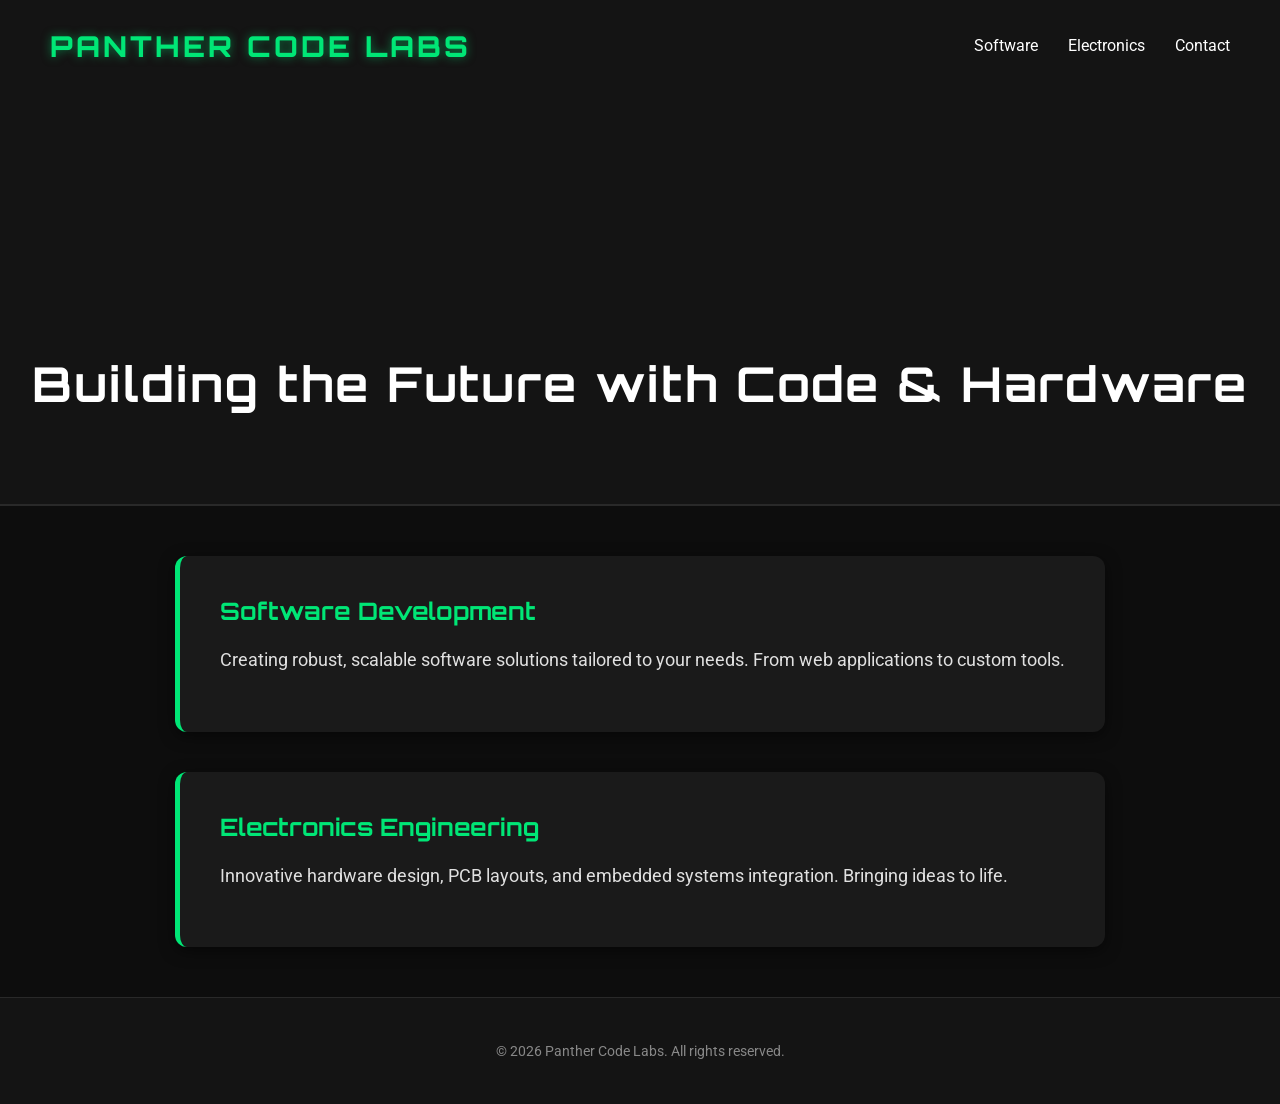
==== index.html @ 7a2c1446 "Add files via upload" ====
<!DOCTYPE html>
<html lang="en">
<head>
    <meta charset="UTF-8">
    <meta name="viewport" content="width=device-width, initial-scale=1.0">
    <title>Panther Code Labs</title>
    <link rel="stylesheet" href="style.css">
    <link href="https://fonts.googleapis.com/css2?family=Orbitron:wght@500;800&family=Roboto:wght@300;400&display=swap" rel="stylesheet">
    <link rel="stylesheet" href="https://cdnjs.cloudflare.com/ajax/libs/animate.css/4.1.1/animate.min.css" />
</head>
<body>
    <header>
        <nav class="animate__animated animate__fadeInDown">
            <div class="logo">Panther Code Labs</div>
            <ul>
                <li><a href="software.html">Software</a></li>
                <li><a href="electronics.html">Electronics</a></li>
                <li><a href="#contact">Contact</a></li>
            </ul>
        </nav>
        <div class="hero animate__animated animate__zoomIn">
            <div class="panther-logo"></div>
            <h1>Building the Future with Code & Hardware</h1>
        </div>
    </header>

    <main>
        <section id="software" class="card animate__animated animate__fadeInUp">
            <h2>Software Development</h2>
            <p>Creating robust, scalable software solutions tailored to your needs. From web applications to custom tools.</p>
        </section>

        <section id="electronics" class="card animate__animated animate__fadeInUp">
            <h2>Electronics Engineering</h2>
            <p>Innovative hardware design, PCB layouts, and embedded systems integration. Bringing ideas to life.</p>
        </section>
    </main>

    <footer>
        <p>&copy; 2026 Panther Code Labs. All rights reserved.</p>
    </footer>
</body>
</html>
---- style.css ----
body {
    margin: 0;
    padding: 0;
    font-family: 'Roboto', sans-serif;
    background-color: #0d0d0d;
    color: #e0e0e0;
    display: flex;
    flex-direction: column;
    min-height: 100vh;
}

header {
    background-color: #141414;
    border-bottom: 2px solid #292929;
}

nav {
    display: flex;
    justify-content: space-between;
    align-items: center;
    padding: 20px 50px;
    max-width: 1200px;
    margin: 0 auto;
}

.logo {
    font-weight: 800;
    font-family: 'Orbitron', sans-serif;
    font-size: 1.8em;
    color: #00e676;
    text-transform: uppercase;
    letter-spacing: 3px;
    text-shadow: 0 0 10px rgba(0, 230, 118, 0.5);
}

nav ul {
    list-style: none;
    display: flex;
    gap: 30px;
}

    nav ul li a {
        text-decoration: none;
        color: #ffffff;
        font-weight: 400;
        transition: color 0.3s ease;
    }

        nav ul li a:hover {
            color: #00e676;
        }

.hero {
    text-align: center;
    padding: 80px 20px;
    background-color: #141414;
}

.panther-logo {
    width: 150px;
    height: 150px;
    background-image: url('https://cdn-icons-png.freepik.com/256/11090/11090407.png?semt=ais_hybrid');
    background-size: contain;
    background-repeat: no-repeat;
    background-position: center;
    margin: 0 auto 20px auto;
    filter: drop-shadow(0 0 15px #00e676);
}

.hero h1 {
    font-family: 'Orbitron', sans-serif;
    font-size: 3em;
    color: #ffffff;
    margin-bottom: 10px;
    letter-spacing: 2px;
}

main {
    flex: 1;
    padding: 50px 20px;
    max-width: 1000px;
    margin: 0 auto;
    display: flex;
    flex-direction: column;
    gap: 40px;
}

.card {
    background-color: #1a1a1a;
    padding: 40px;
    border-radius: 12px;
    box-shadow: 0 4px 15px rgba(0, 0, 0, 0.5);
    border-left: 5px solid #00e676;
    transition: transform 0.3s ease;
}

    .card:hover {
        transform: translateY(-5px);
    }

    .card h2 {
        color: #00e676;
        margin-top: 0;
        font-family: 'Orbitron', sans-serif;
    }

    .card p {
        font-size: 1.1em;
        line-height: 1.6;
    }

footer {
    background-color: #141414;
    text-align: center;
    padding: 30px;
    border-top: 1px solid #292929;
    color: #888888;
    font-size: 0.9em;
}
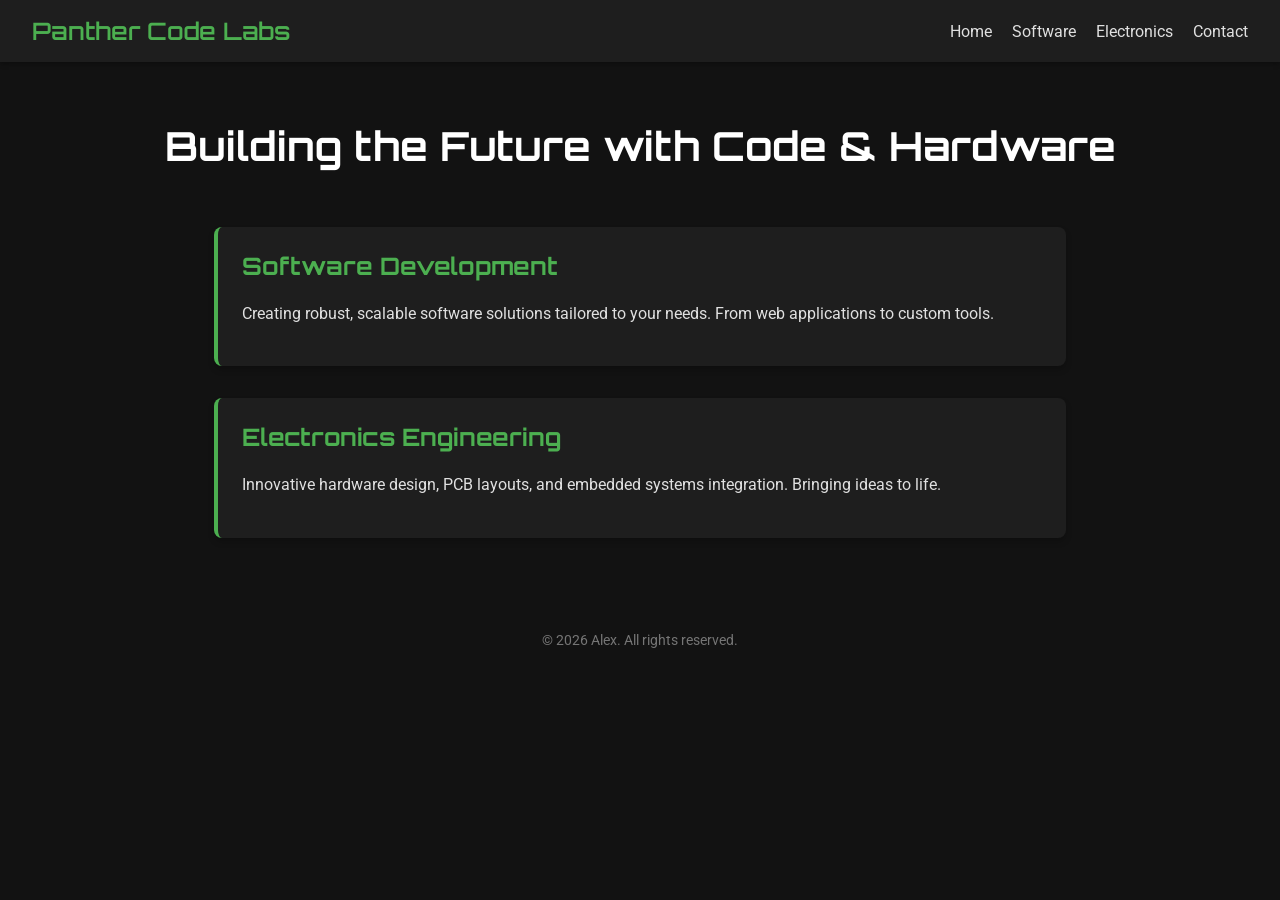
==== commit b02fd2ab: "Add files via upload" ====
--- a/index.html
+++ b/index.html
@@ -3,41 +3,40 @@
 <head>
     <meta charset="UTF-8">
     <meta name="viewport" content="width=device-width, initial-scale=1.0">
-    <title>Panther Code Labs</title>
+    <title>Panther Code Labs - Home</title>
     <link rel="stylesheet" href="style.css">
-    <link href="https://fonts.googleapis.com/css2?family=Orbitron:wght@500;800&family=Roboto:wght@300;400&display=swap" rel="stylesheet">
     <link rel="stylesheet" href="https://cdnjs.cloudflare.com/ajax/libs/animate.css/4.1.1/animate.min.css" />
+    <link rel="preconnect" href="https://fonts.googleapis.com">
+    <link rel="preconnect" href="https://fonts.gstatic.com" crossorigin>
+    <link href="https://fonts.googleapis.com/css2?family=Roboto:wght@300;400&family=Orbitron:wght@600&display=swap" rel="stylesheet">
 </head>
 <body>
     <header>
         <nav class="animate__animated animate__fadeInDown">
             <div class="logo">Panther Code Labs</div>
             <ul>
+                <li><a href="index.html">Home</a></li>
                 <li><a href="software.html">Software</a></li>
                 <li><a href="electronics.html">Electronics</a></li>
-                <li><a href="#contact">Contact</a></li>
+                <li><a href="contact.html">Contact</a></li>
             </ul>
         </nav>
+    </header>
+    <main>
         <div class="hero animate__animated animate__zoomIn">
-            <div class="panther-logo"></div>
             <h1>Building the Future with Code & Hardware</h1>
         </div>
-    </header>
-
-    <main>
         <section id="software" class="card animate__animated animate__fadeInUp">
             <h2>Software Development</h2>
             <p>Creating robust, scalable software solutions tailored to your needs. From web applications to custom tools.</p>
         </section>
-
         <section id="electronics" class="card animate__animated animate__fadeInUp">
             <h2>Electronics Engineering</h2>
             <p>Innovative hardware design, PCB layouts, and embedded systems integration. Bringing ideas to life.</p>
         </section>
     </main>
-
     <footer>
-        <p>&copy; 2026 Panther Code Labs. All rights reserved.</p>
+        <p>&copy; 2026 Alex. All rights reserved.</p>
     </footer>
 </body>
 </html>
--- a/style.css
+++ b/style.css
@@ -1,119 +1,95 @@
 body {
     margin: 0;
-    padding: 0;
     font-family: 'Roboto', sans-serif;
-    background-color: #0d0d0d;
+    background-color: #121212;
     color: #e0e0e0;
-    display: flex;
-    flex-direction: column;
-    min-height: 100vh;
 }
 
 header {
-    background-color: #141414;
-    border-bottom: 2px solid #292929;
+    background-color: #1e1e1e;
+    padding: 1rem 2rem;
+    box-shadow: 0 2px 5px rgba(0,0,0,0.3);
 }
 
 nav {
     display: flex;
     justify-content: space-between;
     align-items: center;
-    padding: 20px 50px;
-    max-width: 1200px;
-    margin: 0 auto;
 }
 
 .logo {
-    font-weight: 800;
     font-family: 'Orbitron', sans-serif;
-    font-size: 1.8em;
-    color: #00e676;
-    text-transform: uppercase;
-    letter-spacing: 3px;
-    text-shadow: 0 0 10px rgba(0, 230, 118, 0.5);
+    font-size: 1.5rem;
+    color: #4CAF50;
+    font-weight: 600;
 }
 
 nav ul {
     list-style: none;
     display: flex;
-    gap: 30px;
+    margin: 0;
+    padding: 0;
 }
 
-    nav ul li a {
-        text-decoration: none;
-        color: #ffffff;
-        font-weight: 400;
-        transition: color 0.3s ease;
+    nav ul li {
+        margin-left: 20px;
     }
 
-        nav ul li a:hover {
-            color: #00e676;
+        nav ul li a {
+            color: #e0e0e0;
+            text-decoration: none;
+            font-size: 1rem;
+            transition: color 0.3s;
         }
+
+            nav ul li a:hover {
+                color: #4CAF50;
+            }
+
+main {
+    padding: 2rem;
+    display: flex;
+    flex-direction: column;
+    align-items: center;
+}
 
 .hero {
     text-align: center;
-    padding: 80px 20px;
-    background-color: #141414;
+    margin-bottom: 3rem;
 }
 
-.panther-logo {
-    width: 150px;
-    height: 150px;
-    background-image: url('https://cdn-icons-png.freepik.com/256/11090/11090407.png?semt=ais_hybrid');
-    background-size: contain;
-    background-repeat: no-repeat;
-    background-position: center;
-    margin: 0 auto 20px auto;
-    filter: drop-shadow(0 0 15px #00e676);
+    .hero h1 {
+        font-family: 'Orbitron', sans-serif;
+        font-size: 2.5rem;
+        color: #fff;
+        margin-bottom: 0.5rem;
+    }
+
+.card {
+    background-color: #1e1e1e;
+    padding: 1.5rem;
+    border-radius: 8px;
+    box-shadow: 0 4px 6px rgba(0,0,0,0.2);
+    margin-bottom: 2rem;
+    max-width: 800px;
+    width: 100%;
+    border-left: 4px solid #4CAF50;
 }
 
-.hero h1 {
-    font-family: 'Orbitron', sans-serif;
-    font-size: 3em;
-    color: #ffffff;
-    margin-bottom: 10px;
-    letter-spacing: 2px;
-}
-
-main {
-    flex: 1;
-    padding: 50px 20px;
-    max-width: 1000px;
-    margin: 0 auto;
-    display: flex;
-    flex-direction: column;
-    gap: 40px;
-}
-
-.card {
-    background-color: #1a1a1a;
-    padding: 40px;
-    border-radius: 12px;
-    box-shadow: 0 4px 15px rgba(0, 0, 0, 0.5);
-    border-left: 5px solid #00e676;
-    transition: transform 0.3s ease;
-}
-
-    .card:hover {
-        transform: translateY(-5px);
-    }
-
     .card h2 {
-        color: #00e676;
+        font-family: 'Orbitron', sans-serif;
+        color: #4CAF50;
         margin-top: 0;
-        font-family: 'Orbitron', sans-serif;
     }
 
     .card p {
-        font-size: 1.1em;
         line-height: 1.6;
     }
 
 footer {
-    background-color: #141414;
     text-align: center;
-    padding: 30px;
-    border-top: 1px solid #292929;
-    color: #888888;
-    font-size: 0.9em;
+    padding: 1rem;
+    background-color: #121212;
+    font-size: 0.9rem;
+    color: #757575;
 }
